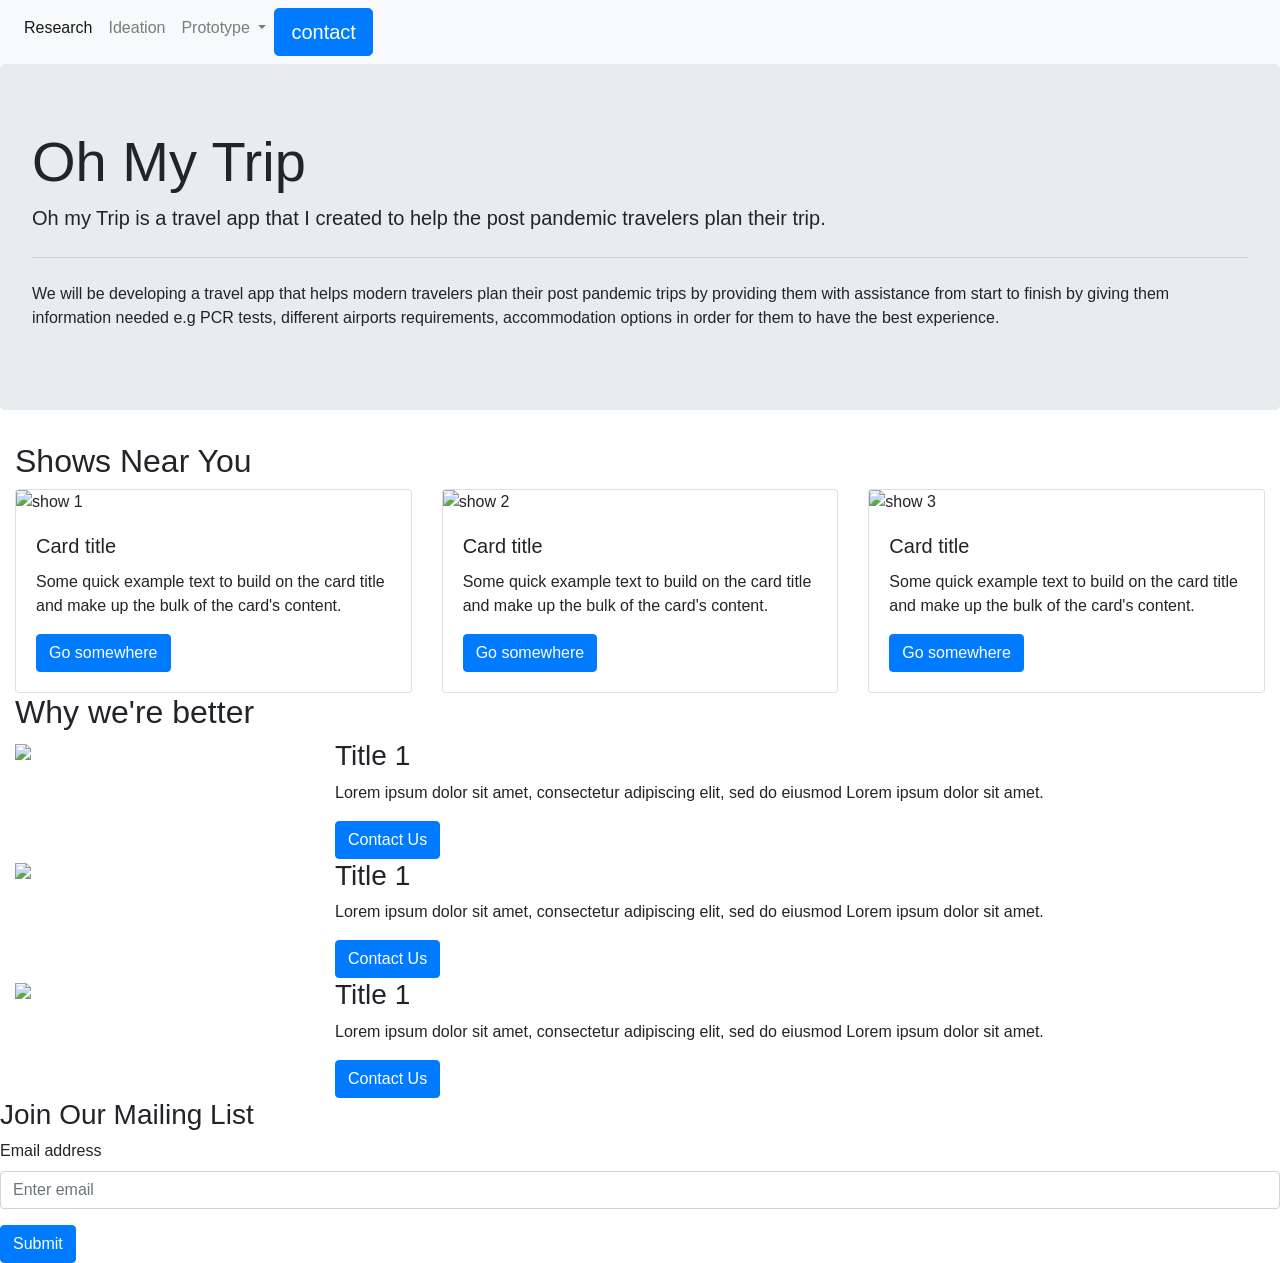
==== index.html @ dab07597 "update" ====
<!doctype html>
<html lang="en">
  <head>

    <!-- Required meta tags -->
    <meta charset="utf-8">
    <meta name="viewport" content="width=device-width, initial-scale=1, shrink-to-fit=no">

    <!-- Bootstrap CSS -->
    <link rel="stylesheet" href="https://stackpath.bootstrapcdn.com/bootstrap/4.3.1/css/bootstrap.min.css" integrity="sha384-ggOyR0iXCbMQv3Xipma34MD+dH/1fQ784/j6cY/iJTQUOhcWr7x9JvoRxT2MZw1T" crossorigin="anonymous">
    <link rel="stylesheet" href="css/index.css">

    <title>Hend Ben Salah</title>
  </head>
  <body>

    <!-- Navigation bar -->
    <nav class="navbar navbar-expand-lg navbar-light bg-light customNav">
      <button class="navbar-toggler" type="button" data-toggle="collapse" data-target="#navbarSupportedContent" aria-controls="navbarSupportedContent" aria-expanded="false" aria-label="Toggle navigation">
        <span class="navbar-toggler-icon"></span>
      </button>
      <div class="collapse navbar-collapse" id="navbarSupportedContent">
        <ul class="navbar-nav mr-auto">
          <li class="nav-item active">
            <a class="nav-link" href="#">Research <span class="sr-only">(current)</span></a>
          </li>
          <li class="nav-item">
            <a class="nav-link" href="#">Ideation</a>
          </li>
          <li class="nav-item dropdown">
            <a class="nav-link dropdown-toggle" href="#" id="navbarDropdown" role="button" data-toggle="dropdown"
              aria-haspopup="true" aria-expanded="false">
              Prototype
            </a>
          </li>
          <li class="nav-item">
            <a class="btn btn-primary btn-lg navCTA" href="#" role="button">contact</a>

          </li>
        </ul>
      </div>
    </nav>
    <!-- End navigation bar -->

    <!-- Jumbotron -->
    <div class="jumbotron rockBackground">
      <div class="jumboCopy">
        <h1 class="display-4">Oh My Trip</h1>
        <p class="lead">Oh my Trip is a travel app that I created to help the post pandemic travelers plan their trip.</p>
        <hr class="my-4">
        <p>We will be developing a travel app that helps modern travelers plan their post pandemic trips by providing them with assistance from start to finish by giving them information needed e.g PCR tests, different airports requirements, accommodation options in order for them to have the best experience. 
        </p>
      </div> 
    </div>
    <!-- End jumbotron -->

    <!-- Cards -->
    <div class="container-fluid content">
      <h2 class="sectionHeading">Shows Near You</h2>
      <div class="row showsNear">
        <!-- Card 1 -->
        <div class="cardContainer col-lg-4 col-md-4 col-sm-12">
          <div class="card">
            <img src="./images/show1.jpg" class="card-img-top" alt="show 1">
            <div class="card-body">
              <h5 class="card-title">Card title</h5>
              <p class="card-text">Some quick example text to build on the card title and make up the bulk of the card's content.</p>
              <a href="#" class="btn btn-primary">Go somewhere</a>
            </div>
          </div>
        </div>
        <!-- End card 1 -->

        <!-- Card 2 -->
        <div class="cardContainer col-lg-4 col-md-4 col-sm-12">
          <div class="card">
            <img src="./images/show2.jpg" class="card-img-top" alt="show 2">
            <div class="card-body">
              <h5 class="card-title">Card title</h5>
              <p class="card-text">Some quick example text to build on the card title and make up the bulk of the card's content.</p>
              <a href="#" class="btn btn-primary">Go somewhere</a>
            </div>
          </div>
        </div>
        <!-- End card 2 -->

        <!-- Card 3 -->
        <div class="cardContainer col-lg-4 col-md-4 col-sm-12">
          <div class="card">
            <img src="./images/show3.jpg" class="card-img-top" alt="show 3">
            <div class="card-body">
              <h5 class="card-title">Card title</h5>
              <p class="card-text">Some quick example text to build on the card title and make up the bulk of the card's content.</p>
              <a href="#" class="btn btn-primary">Go somewhere</a>
            </div>
          </div>
        </div>
        <!-- End card 3 -->

      </div>
    </div>
    <!-- End cards -->

    <!-- Content -->
    <div class="container-fluid content">
      <h2 class="sectionHeading">Why we're better</h2>

      <!-- Row 1 -->
      <div class="row valueProp">
        <div class="sideAccent">
        </div>
        <div class="col-3">
          <div class="imageContainer">
            <img src="./images/assistance.png">
          </div>
        </div>
        <div class="col-8">
          <h3>Title 1</h3>
          <p>
            Lorem ipsum dolor sit amet, consectetur adipiscing elit, sed do eiusmod Lorem ipsum dolor sit amet.
          </p>
          <a href="#" class="btn btn-primary">Contact Us
          </a>
        </div>
      </div>
      <div class="row valueProp">
        <div class="sideAccent">
        </div>
        <div class="col-3">
          <div class="imageContainer">
            <img src="./images/mail-box.png">
          </div>
        </div>
        <div class="col-8">
          <h3>Title 1</h3>
          <p>
            Lorem ipsum dolor sit amet, consectetur adipiscing elit, sed do eiusmod Lorem ipsum dolor sit amet.
          </p>
          <a href="#" class="btn btn-primary">Contact Us
          </a>
        </div>
      </div>
      <div class="row valueProp">
        <div class="sideAccent">
        </div>
        <div class="col-3">
          <div class="imageContainer">
            <img src="./images/refund.png">
          </div>
        </div>
        <div class="col-8">
          <h3>Title 1</h3>
          <p>
            Lorem ipsum dolor sit amet, consectetur adipiscing elit, sed do eiusmod Lorem ipsum dolor sit amet.
          </p>
          <a href="#" class="btn btn-primary">Contact Us
          </a>
        </div>
      </div>
      <!-- End row 1 -->

    </div>
    <!-- End content -->

    <!-- Footer -->
    <footer class="emailContain">
      <form>
        <h3>Join Our Mailing List</h3>
        <div class="form-group">
          <label for="exampleInputEmail1">Email address</label>
          <input type="email" class="form-control" id="exampleInputEmail1" aria-describedby="emailHelp"
            placeholder="Enter email">
        </div>
        <button type="submit" class="btn btn-primary">Submit</button>
      </form>
    </footer>
    <!-- End footer -->

    <!-- Optional JavaScript -->
    <!-- jQuery first, then Popper.js, then Bootstrap JS -->
    <script src="https://code.jquery.com/jquery-3.3.1.slim.min.js"
      integrity="sha384-q8i/X+965DzO0rT7abK41JStQIAqVgRVzpbzo5smXKp4YfRvH+8abtTE1Pi6jizo"
      crossorigin="anonymous"></script>
    <script src="https://cdnjs.cloudflare.com/ajax/libs/popper.js/1.14.7/umd/popper.min.js"
      integrity="sha384-UO2eT0CpHqdSJQ6hJty5KVphtPhzWj9WO1clHTMGa3JDZwrnQq4sF86dIHNDz0W1"
      crossorigin="anonymous"></script>
    <script src="https://stackpath.bootstrapcdn.com/bootstrap/4.3.1/js/bootstrap.min.js"
      integrity="sha384-JjSmVgyd0p3pXB1rRibZUAYoIIy6OrQ6VrjIEaFf/nJGzIxFDsf4x0xIM+B07jRM"
      crossorigin="anonymous"></script>
  </body>
</html>
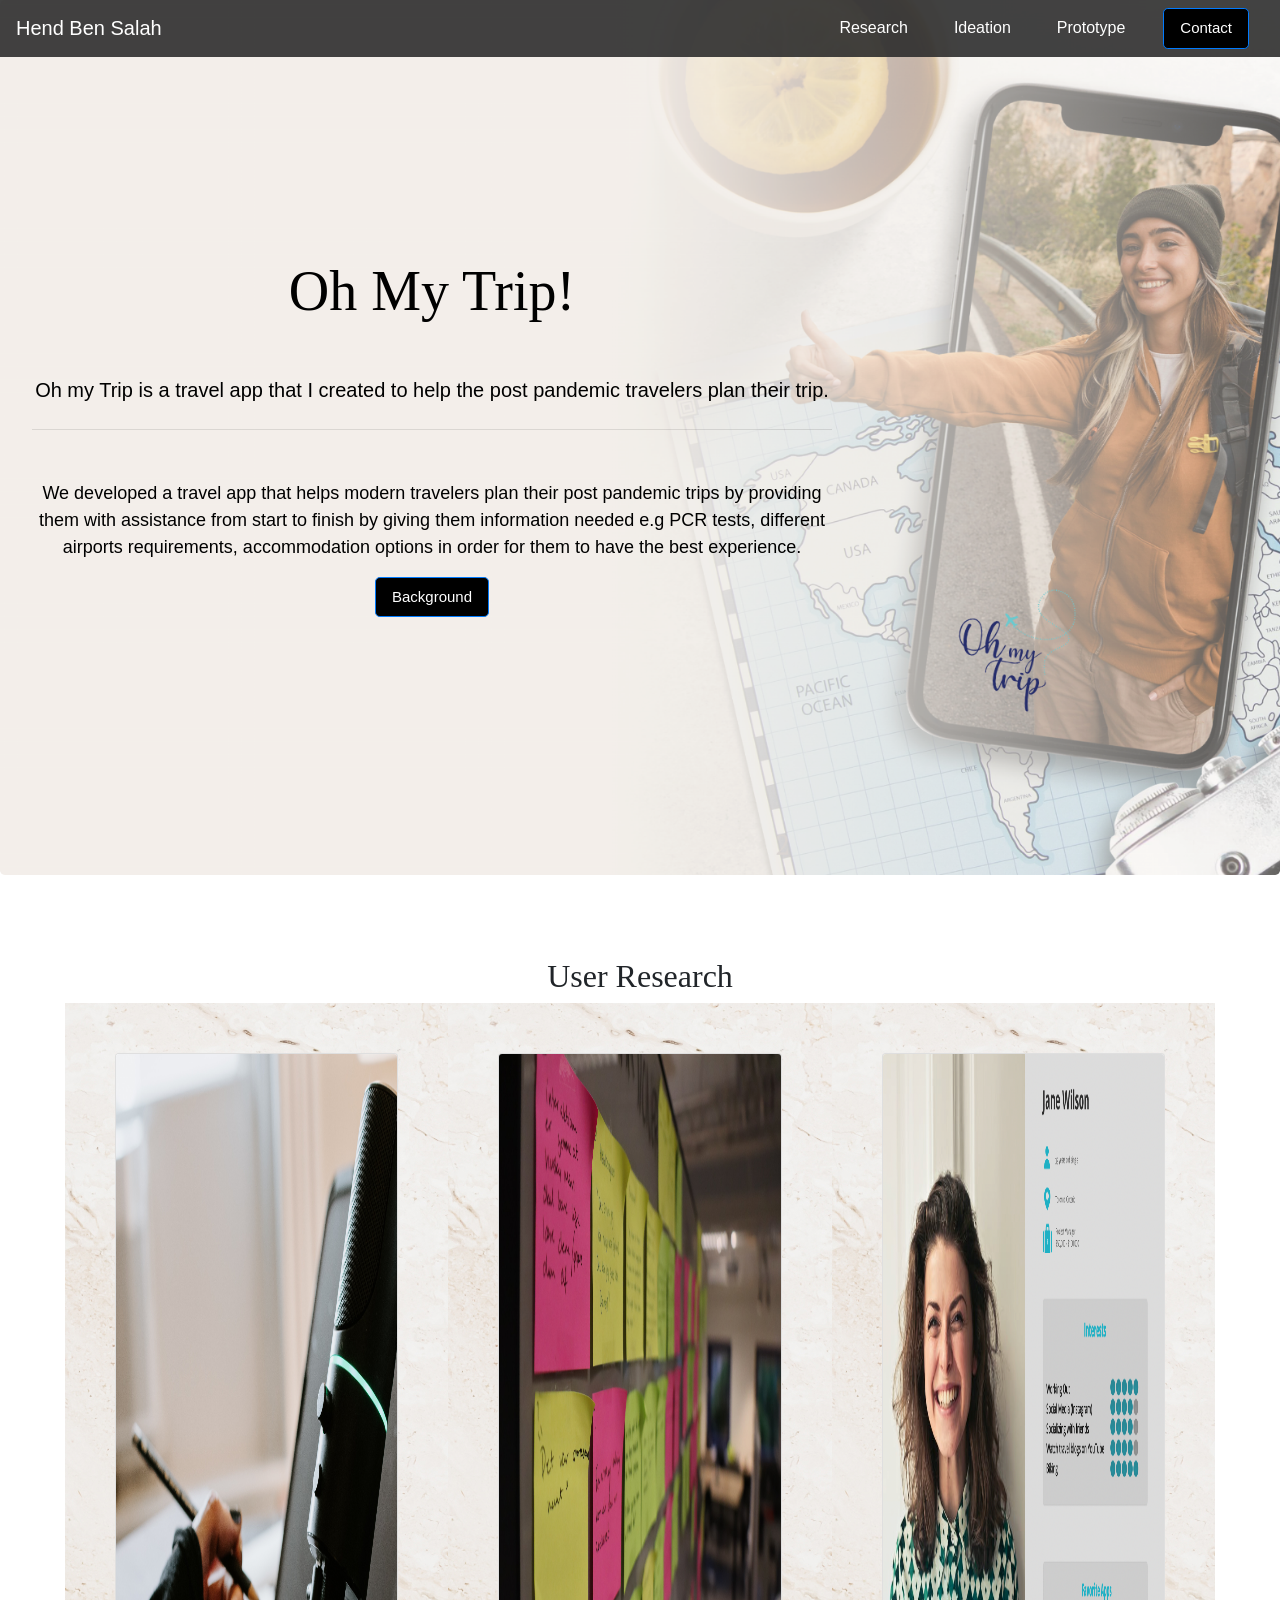
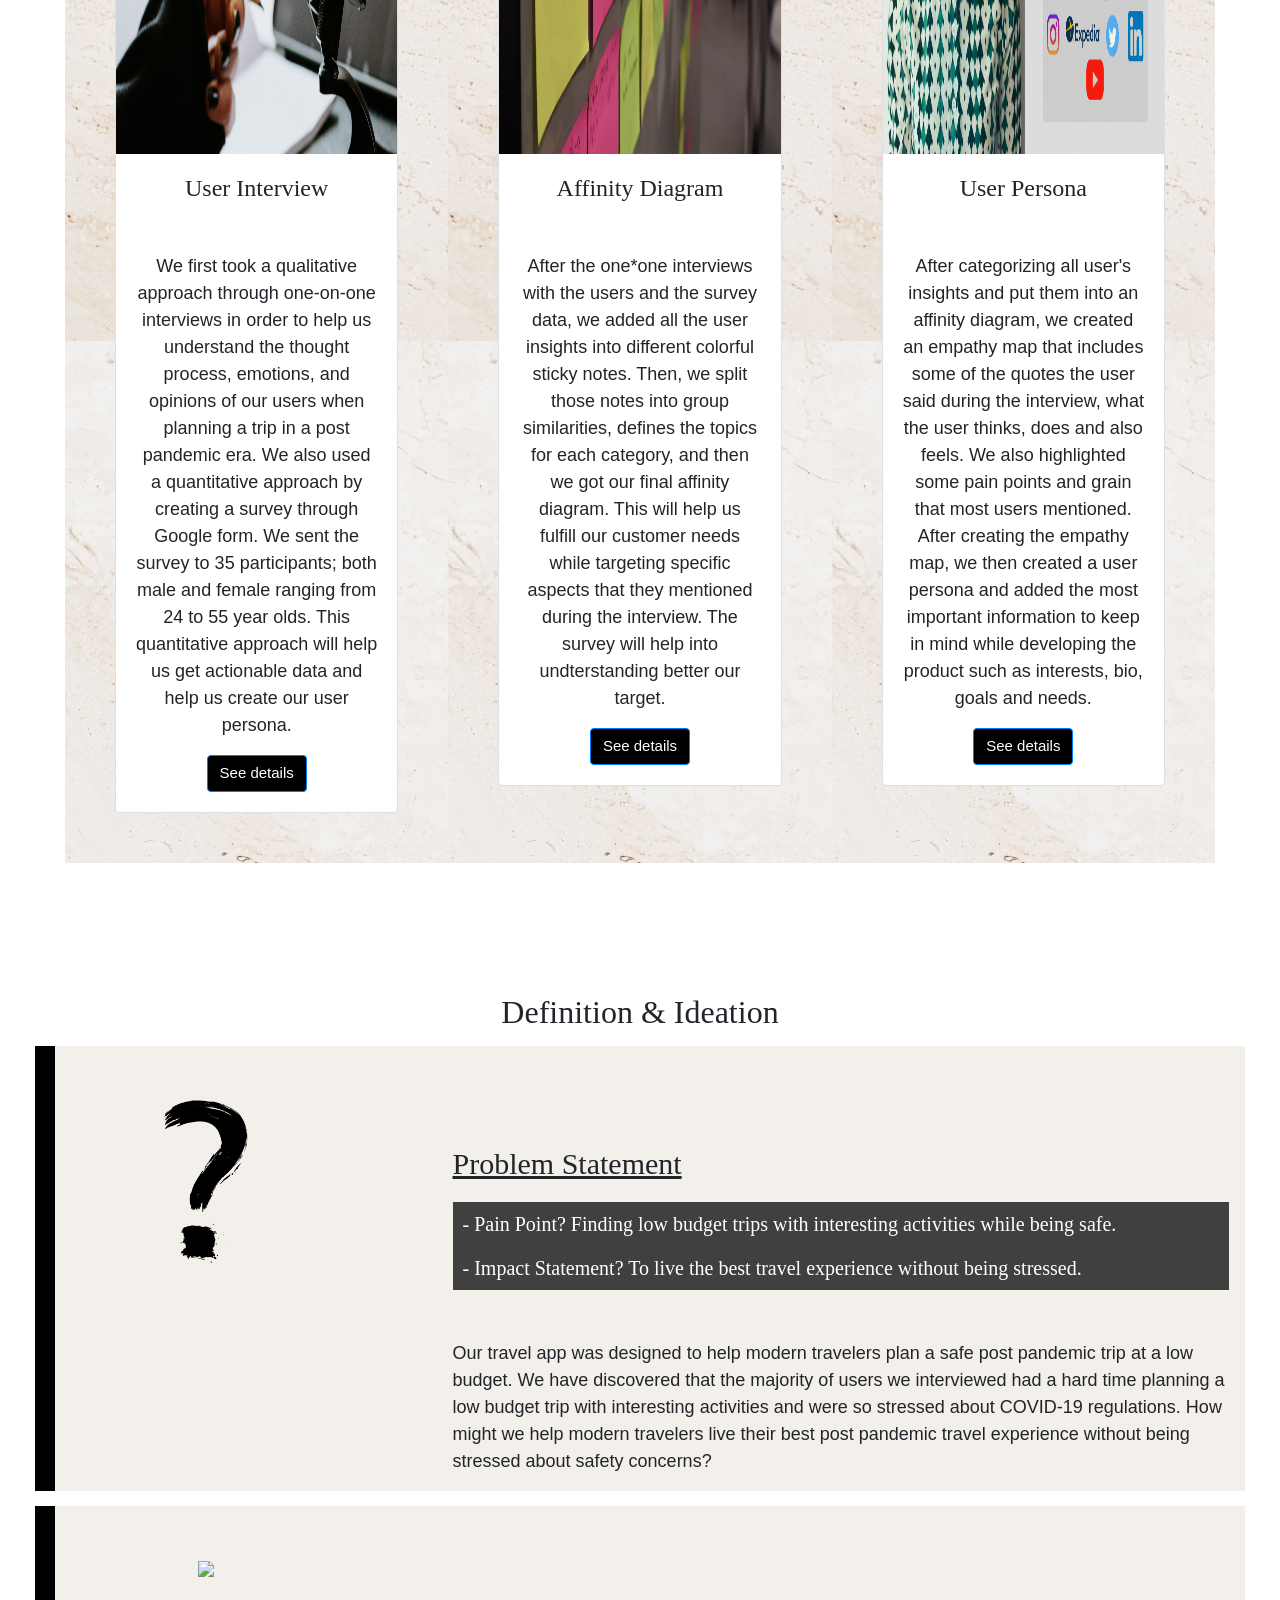
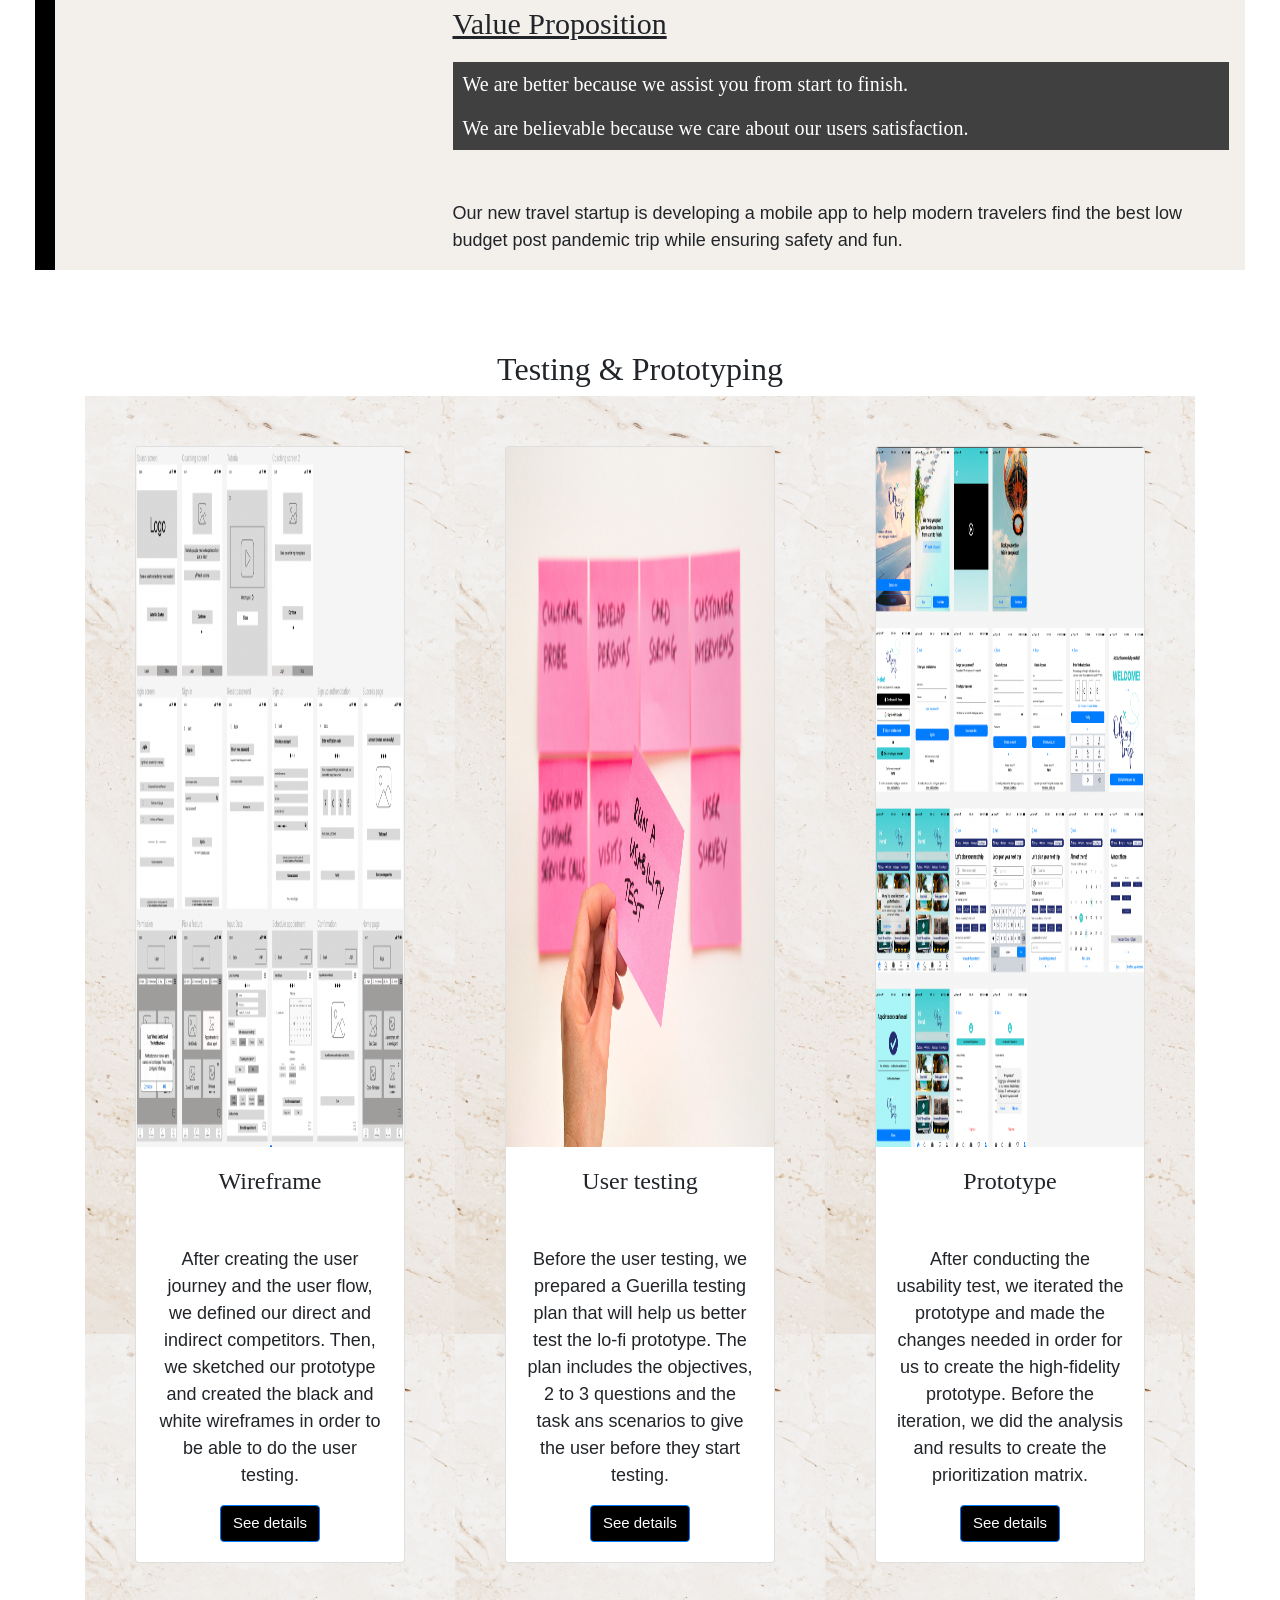
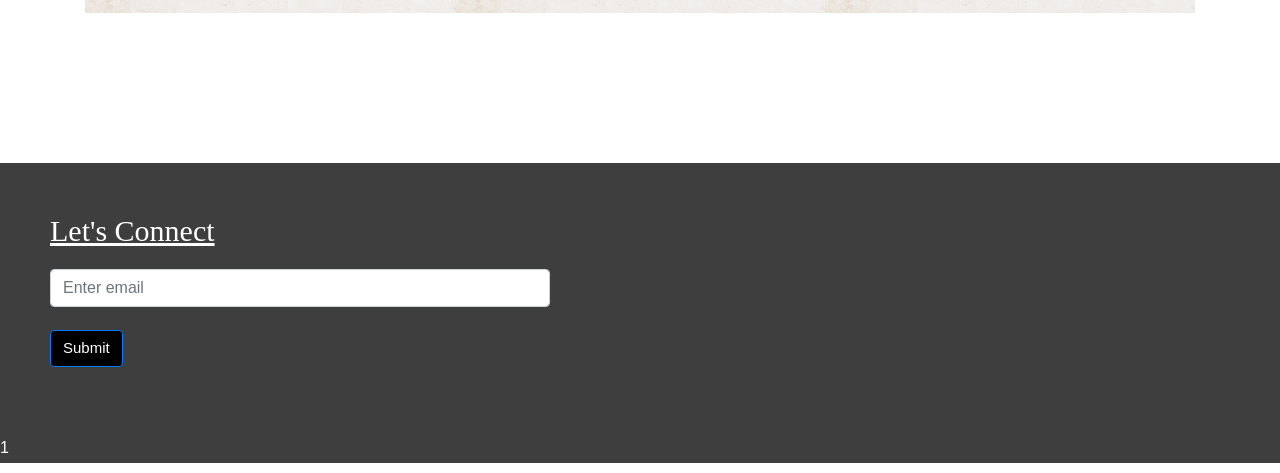
==== commit 24727d72: "update" ====
--- a/index.html
+++ b/index.html
@@ -16,6 +16,7 @@
 
     <!-- Navigation bar -->
     <nav class="navbar navbar-expand-lg navbar-light bg-light customNav">
+      <a class="navbar-brand" href="#">Hend Ben Salah</a>
       <button class="navbar-toggler" type="button" data-toggle="collapse" data-target="#navbarSupportedContent" aria-controls="navbarSupportedContent" aria-expanded="false" aria-label="Toggle navigation">
         <span class="navbar-toggler-icon"></span>
       </button>
@@ -27,15 +28,12 @@
           <li class="nav-item">
             <a class="nav-link" href="#">Ideation</a>
           </li>
-          <li class="nav-item dropdown">
-            <a class="nav-link dropdown-toggle" href="#" id="navbarDropdown" role="button" data-toggle="dropdown"
-              aria-haspopup="true" aria-expanded="false">
-              Prototype
+          <li class="nav-item">
+            <a class="nav-link" href="#">Prototype</a>
             </a>
           </li>
           <li class="nav-item">
-            <a class="btn btn-primary btn-lg navCTA" href="#" role="button">contact</a>
-
+            <a class="btn btn-primary btn-lg navCTA" href="#" role="button">Contact</a>
           </li>
         </ul>
       </div>
@@ -43,29 +41,30 @@
     <!-- End navigation bar -->
 
     <!-- Jumbotron -->
-    <div class="jumbotron rockBackground">
+    <div class="jumbotron MarbleBackground">
       <div class="jumboCopy">
-        <h1 class="display-4">Oh My Trip</h1>
+        <h1 class="display-4">Oh My Trip!</h1>
         <p class="lead">Oh my Trip is a travel app that I created to help the post pandemic travelers plan their trip.</p>
         <hr class="my-4">
-        <p>We will be developing a travel app that helps modern travelers plan their post pandemic trips by providing them with assistance from start to finish by giving them information needed e.g PCR tests, different airports requirements, accommodation options in order for them to have the best experience. 
+        <p>We developed a travel app that helps modern travelers plan their post pandemic trips by providing them with assistance from start to finish by giving them information needed e.g PCR tests, different airports requirements, accommodation options in order for them to have the best experience. 
         </p>
+        <a class="btn btn-primary btn-lg navCTA" href="#" role="button">Background</a>
       </div> 
     </div>
     <!-- End jumbotron -->
 
     <!-- Cards -->
     <div class="container-fluid content">
-      <h2 class="sectionHeading">Shows Near You</h2>
-      <div class="row showsNear">
+      <h2 class="sectionHeading">User Research</h2>
+      <div class="row UserResearch">
         <!-- Card 1 -->
         <div class="cardContainer col-lg-4 col-md-4 col-sm-12">
           <div class="card">
-            <img src="./images/show1.jpg" class="card-img-top" alt="show 1">
+            <img src="./images/User Interview.jpg" class="card-img-top" alt="User Interview">
             <div class="card-body">
-              <h5 class="card-title">Card title</h5>
-              <p class="card-text">Some quick example text to build on the card title and make up the bulk of the card's content.</p>
-              <a href="#" class="btn btn-primary">Go somewhere</a>
+              <h4 class="card-title">User Interview</h4>
+              <p class="card-text">We first took a qualitative approach through one-on-one interviews in order to help us understand the thought process, emotions, and opinions of our users when planning a trip in a post pandemic era. We also used a quantitative approach by creating a survey through Google form. We sent the survey to 35 participants; both male and female ranging from 24 to 55 year olds. This quantitative approach will help us get actionable data and help us create our user persona. </p>
+              <a href="#" class="btn btn-primary navCTA">See details</a>
             </div>
           </div>
         </div>
@@ -74,11 +73,12 @@
         <!-- Card 2 -->
         <div class="cardContainer col-lg-4 col-md-4 col-sm-12">
           <div class="card">
-            <img src="./images/show2.jpg" class="card-img-top" alt="show 2">
+            <img src="./images/Affinity Diagram.jpg" class="card-img-top" alt="Affinity Diagram">
             <div class="card-body">
-              <h5 class="card-title">Card title</h5>
-              <p class="card-text">Some quick example text to build on the card title and make up the bulk of the card's content.</p>
-              <a href="#" class="btn btn-primary">Go somewhere</a>
+              <h4 class="card-title">Affinity Diagram</h4>
+              <p class="card-text">After the one*one interviews with the users and the survey data, we added all the user insights into different colorful sticky notes. Then, we split those notes into group similarities, defines the topics for each category, and then we got our final affinity diagram. This will help us fulfill our customer needs while targeting specific aspects that they mentioned during the interview. The survey will help into undterstanding better our target.
+              </p>
+              <a href="#" class="btn btn-primary navCTA">See details</a>
             </div>
           </div>
         </div>
@@ -87,11 +87,11 @@
         <!-- Card 3 -->
         <div class="cardContainer col-lg-4 col-md-4 col-sm-12">
           <div class="card">
-            <img src="./images/show3.jpg" class="card-img-top" alt="show 3">
+            <img src="./images/User Persona.png" class="card-img-top" alt="User Persona">
             <div class="card-body">
-              <h5 class="card-title">Card title</h5>
-              <p class="card-text">Some quick example text to build on the card title and make up the bulk of the card's content.</p>
-              <a href="#" class="btn btn-primary">Go somewhere</a>
+              <h4 class="card-title">User Persona</h4>
+              <p class="card-text">After categorizing all user's insights and put them into an affinity diagram, we created an empathy map that includes some of the quotes the user said during the interview, what the user thinks, does and also feels. We also highlighted some pain points and grain that most users mentioned. After creating the empathy map, we then created a user persona and added the most important information to keep in mind while developing the product such as interests, bio, goals and needs. </p>
+              <a href="#" class="btn btn-primary navCTA">See details</a>
             </div>
           </div>
         </div>
@@ -103,7 +103,7 @@
 
     <!-- Content -->
     <div class="container-fluid content">
-      <h2 class="sectionHeading">Why we're better</h2>
+      <h2 class="sectionHeading">Definition & Ideation</h2>
 
       <!-- Row 1 -->
       <div class="row valueProp">
@@ -111,16 +111,16 @@
         </div>
         <div class="col-3">
           <div class="imageContainer">
-            <img src="./images/assistance.png">
+            <img src="./images/question mark-01.png">
           </div>
         </div>
         <div class="col-8">
-          <h3>Title 1</h3>
+          <h3>Problem Statement</h3>
+          <h5>  - Pain Point? Finding low budget trips with interesting activities while being safe.</h5>
+          <h5>  - Impact Statement? To live the best travel experience without being stressed.</h5>
           <p>
-            Lorem ipsum dolor sit amet, consectetur adipiscing elit, sed do eiusmod Lorem ipsum dolor sit amet.
+            Our travel app was designed to help modern travelers plan a safe post pandemic trip at a low budget. We have discovered that the majority of users we interviewed had a hard time planning a low budget trip with interesting activities and were so stressed about COVID-19 regulations. How might we help modern travelers live their best post pandemic travel experience without being stressed about safety concerns?  
           </p>
-          <a href="#" class="btn btn-primary">Contact Us
-          </a>
         </div>
       </div>
       <div class="row valueProp">
@@ -128,36 +128,71 @@
         </div>
         <div class="col-3">
           <div class="imageContainer">
-            <img src="./images/mail-box.png">
+            <img src="./images/Value Prop.png">
           </div>
         </div>
         <div class="col-8">
-          <h3>Title 1</h3>
-          <p>
-            Lorem ipsum dolor sit amet, consectetur adipiscing elit, sed do eiusmod Lorem ipsum dolor sit amet.
-          </p>
-          <a href="#" class="btn btn-primary">Contact Us
-          </a>
+          <h3>Value Proposition</h3>
+          <h5>We are better because we assist you from start to finish.</h5>
+          <h5>We are believable because we care about our users satisfaction. </h5>
+            <p> Our new travel startup is developing a mobile app to help modern travelers find the best low budget post pandemic trip while ensuring safety and fun.
+            </p>
         </div>
       </div>
       <div class="row valueProp">
         <div class="sideAccent">
         </div>
-        <div class="col-3">
-          <div class="imageContainer">
-            <img src="./images/refund.png">
-          </div>
-        </div>
-        <div class="col-8">
-          <h3>Title 1</h3>
-          <p>
-            Lorem ipsum dolor sit amet, consectetur adipiscing elit, sed do eiusmod Lorem ipsum dolor sit amet.
-          </p>
-          <a href="#" class="btn btn-primary">Contact Us
-          </a>
-        </div>
+    
       </div>
       <!-- End row 1 -->
+
+<!-- Cards -->
+<div class="container-fluid content">
+  <h2 class="sectionHeading">Testing & Prototyping</h2>
+  <div class="row TestPrototype">
+    <!-- Card 4 -->
+    <div class="cardContainer col-lg-4 col-md-4 col-sm-12">
+      <div class="card">
+        <img src="./images/Wireframe.png" class="card-img-top" alt="User Flow">
+        <div class="card-body">
+          <h4 class="card-title">Wireframe</h4>
+          <p class="card-text">After creating the user journey and the user flow, we defined our direct and indirect competitors. Then, we sketched our prototype and created the black and white wireframes in order to be able to do the user testing.  </p>
+          <a href="#" class="btn btn-primary navCTA">See details</a>
+        </div>
+      </div>
+    </div>
+    <!-- End card 4 -->
+
+    <!-- Card 5 -->
+    <div class="cardContainer col-lg-4 col-md-4 col-sm-12">
+      <div class="card">
+        <img src="./images/User Testing.jpg" class="card-img-top" alt="Wireframe">
+        <div class="card-body">
+          <h4 class="card-title">User testing</h4>
+          <p class="card-text">Before the user testing, we prepared a Guerilla testing plan that will help us better test the lo-fi prototype. The plan includes the objectives, 2 to 3 questions and the task ans scenarios to give the user before they start testing. </p>
+          <a href="#" class="btn btn-primary navCTA">See details</a>
+        </div>
+      </div>
+    </div>
+    <!-- End card 5 -->
+
+    <!-- Card 6 -->
+    <div class="cardContainer col-lg-4 col-md-4 col-sm-12">
+      <div class="card">
+        <img src="./images/Prototype.png" class="card-img-top" alt="User Persona">
+        <div class="card-body">
+          <h4 class="card-title">Prototype</h4>
+          <p class="card-text">After conducting the usability test, we iterated the prototype and made the changes needed in order for us to create the high-fidelity prototype. Before the iteration, we did the analysis and results to create the prioritization matrix.  </p>
+          <a href="#" class="btn btn-primary navCTA">See details</a>
+        </div>
+      </div>
+    </div>
+    <!-- End card 6 -->
+
+  </div>
+</div>
+<!-- End cards -->
+
 
     </div>
     <!-- End content -->
@@ -165,14 +200,13 @@
     <!-- Footer -->
     <footer class="emailContain">
       <form>
-        <h3>Join Our Mailing List</h3>
+        <h3>Let's Connect</h3>
         <div class="form-group">
-          <label for="exampleInputEmail1">Email address</label>
           <input type="email" class="form-control" id="exampleInputEmail1" aria-describedby="emailHelp"
             placeholder="Enter email">
         </div>
-        <button type="submit" class="btn btn-primary">Submit</button>
-      </form>
+        <button type="submit" class="btn btn-primary navCTA">Submit</button>
+      </form>1
     </footer>
     <!-- End footer -->
 
--- a/css/index.css
+++ b/css/index.css
@@ -0,0 +1,164 @@
+h1, h2, h3, h4, h5, h6 {
+  font-family: 'Anton', serif;
+}
+p {
+  font-family: 'Jura', sans-serif;
+}
+
+.customNav {
+  position: fixed;
+  width: 100%;
+  background: url(../images/transparency.png);
+  background-color: transparent !important;
+  background-size: cover;
+  z-index: 10;
+}
+.navbar-nav {
+  margin-left: auto;
+  margin-right: 0 !important;
+}
+.navbar-brand img {
+  padding-right: 15px;
+  width: 65px;
+}
+.nav-item {
+  margin: 0px 15px;
+}
+   
+.dropdown-menu {
+  background: url(../images/transparency.png);
+  background-color: transparent !important;
+  background-size: cover;
+}
+.dropdown-item:focus, .dropdown-item:hover {
+  color: #16181b;
+  text-decoration: none;
+  background: black; 
+}
+
+.customNav a {
+  color: white !important;
+}
+.navCTA {
+  font-size: 15px;
+  background-color: black;
+
+}
+
+.jumbotron {
+  background-image: url(../images/Screen\ Shot\ 2023-02-12\ at\ 2.31.41\ PM.png);
+  background-size: cover;
+  background-repeat: no-repeat;
+  height: calc(100vh - 25px);
+  display: flex;
+  align-items: center;
+  justify-content: left;
+}
+
+.jumboCopy {
+  width: 70%;
+  min-width: 700px;
+  max-width: 800px;
+  color: black;
+  text-align: center;
+}
+
+.content {
+  padding: 50px;
+}
+
+.sectionHeading {
+  text-align: center;
+}
+
+.UserResearch {
+  padding: 0px 30px 30px 30px;
+}
+
+.cardContainer {
+  text-align: center;
+  background-image: url(../images/Background.jpg);
+  padding: 50px;
+}
+
+.card-img-top {
+  
+  min-height: 700px;
+  max-height: 800px;
+}
+
+.card {
+  max-width: fit-content;
+}
+.valueProp {
+margin-top: 15px;
+margin-bottom: 15px;
+background-color: #f3efeaff;
+}
+
+.sideAccent {
+background: black;
+width: 20px;
+}
+
+.imageContainer {
+  padding: 50px;
+  text-align: center;
+}
+.imageContainer img {
+  width: 100%;
+}
+
+.col-8 {
+  margin-top: 100px;
+  margin-left: 80px;
+  justify-content: center;
+  text-align: left;
+}
+
+h3{
+  font-size: 30px;
+  margin-bottom: 20px;
+  text-decoration: underline;
+}
+
+h4{
+
+  margin-bottom: 20px;
+}
+h5{
+  margin-bottom: 0px;
+  background: url(../images/transparency.png);
+  background-color: transparent; 
+  padding: 10px;
+  color: white;
+  max-width: 900px;
+}
+p {
+  margin-top: 50px;
+  font-size: large;
+}
+
+footer {
+  position: absolute;
+  width: 100%;
+  height: 50px;
+  line-height: 50px;
+  margin-top: 50px;
+} 
+
+.emailContain {
+  background-color: #3E3E3E;
+  color: white;
+  align-items: center;
+  background-size: cover;
+  height: 300px;
+}
+
+form {
+  width: 500px;
+  margin: 50px;
+  align-items: center;
+  border: 1px;
+
+}
